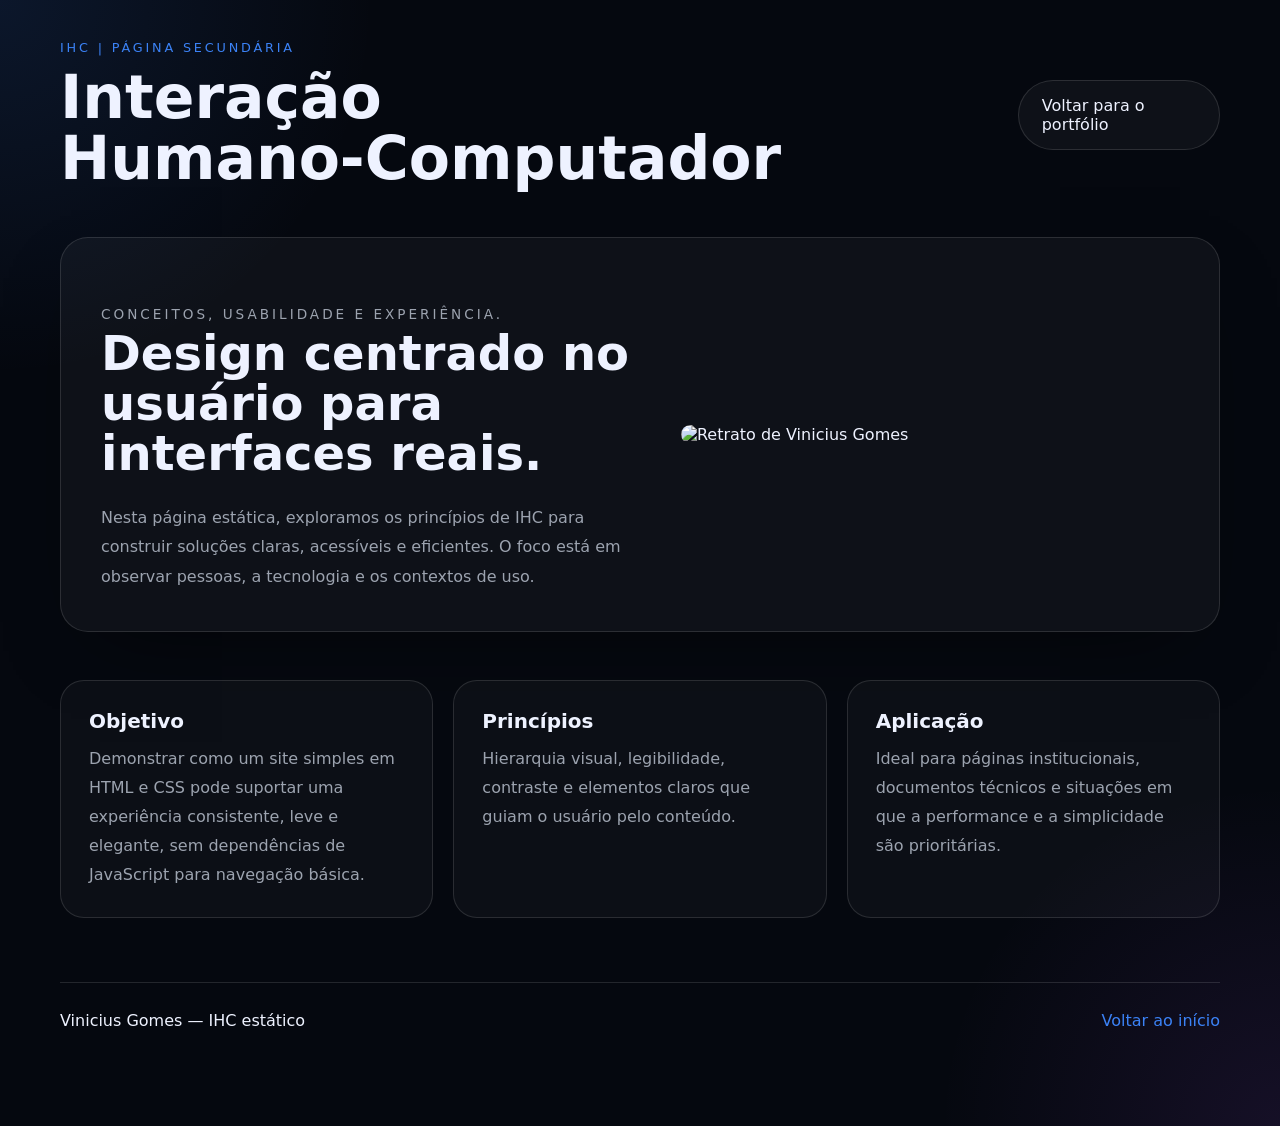
==== public/ihc/index.html @ b894da50 "feat: add IHC static page and styles for improved user experience" ====
<!doctype html>
<html lang="pt-BR">
  <head>
    <meta charset="UTF-8" />
    <meta name="viewport" content="width=device-width, initial-scale=1.0" />
    <title>IHC — Vinicius Gomes</title>
    <meta name="description" content="Página estática IHC de Vinicius Gomes." />
    <link rel="stylesheet" href="styles.css" />
  </head>
  <body>
    <div class="page">
      <header class="site-header">
        <div>
          <p class="site-label">IHC | Página secundária</p>
          <h1>Interação Humano‑Computador</h1>
        </div>
        <a class="button button-ghost" href="/">Voltar para o portfólio</a>
      </header>

      <main>
        <section class="hero-card">
          <div class="hero-copy">
            <p class="eyebrow">Conceitos, usabilidade e experiência.</p>
            <h2>Design centrado no usuário para interfaces reais.</h2>
            <p>
              Nesta página estática, exploramos os princípios de IHC para construir soluções claras,
              acessíveis e eficientes. O foco está em observar pessoas, a tecnologia e os contextos de uso.
            </p>
          </div>
          <img src="assets/avatar.png" alt="Retrato de Vinicius Gomes" />
        </section>

        <section class="info-grid">
          <article>
            <h3>Objetivo</h3>
            <p>
              Demonstrar como um site simples em HTML e CSS pode suportar uma experiência consistente,
              leve e elegante, sem dependências de JavaScript para navegação básica.
            </p>
          </article>
          <article>
            <h3>Princípios</h3>
            <p>
              Hierarquia visual, legibilidade, contraste e elementos claros que guiam o usuário pelo conteúdo.
            </p>
          </article>
          <article>
            <h3>Aplicação</h3>
            <p>
              Ideal para páginas institucionais, documentos técnicos e situações em que a performance
              e a simplicidade são prioritárias.
            </p>
          </article>
        </section>
      </main>

      <footer class="site-footer">
        <p>Vinicius Gomes — IHC estático</p>
        <a href="/">Voltar ao início</a>
      </footer>
    </div>
  </body>
</html>
---- public/ihc/styles.css ----
:root {
  color-scheme: dark;
  --bg: #05080f;
  --surface: rgba(255, 255, 255, 0.06);
  --surface-strong: rgba(255, 255, 255, 0.1);
  --border: rgba(255, 255, 255, 0.12);
  --text: #eef2ff;
  --muted: #9ca3af;
  --primary: #3b82f6;
  --accent: #a855f7;
  --radius: 1.75rem;
}

* {
  box-sizing: border-box;
}

html {
  scroll-behavior: smooth;
}

body {
  margin: 0;
  min-height: 100vh;
  font-family: 'Inter', system-ui, sans-serif;
  background: radial-gradient(circle at top left, rgba(59, 130, 246, 0.12), transparent 22%),
    radial-gradient(circle at bottom right, rgba(168, 85, 247, 0.1), transparent 20%),
    var(--bg);
  color: var(--text);
}

img {
  max-width: 100%;
  display: block;
  border-radius: 1.5rem;
}

a {
  color: inherit;
  text-decoration: none;
}

button,
.button {
  font: inherit;
}

.page {
  width: min(1160px, calc(100% - 2rem));
  margin: 0 auto;
  padding: 2.5rem 0 3rem;
}

.site-header,
.site-footer {
  display: flex;
  align-items: center;
  justify-content: space-between;
  gap: 1rem;
  margin-bottom: 3rem;
}

.site-label {
  margin: 0 0 0.75rem;
  color: var(--primary);
  font-size: 0.8rem;
  text-transform: uppercase;
  letter-spacing: 0.22em;
}

.site-header h1,
.hero-card h2,
.info-grid h3,
.site-footer p {
  margin: 0;
}

.site-header h1 {
  font-size: clamp(2.4rem, 5vw, 3.75rem);
  line-height: 1.02;
}

.button-ghost,
.button {
  display: inline-flex;
  align-items: center;
  justify-content: center;
  padding: 0.95rem 1.4rem;
  border-radius: 999px;
  border: 1px solid var(--border);
  background: rgba(255, 255, 255, 0.04);
  color: var(--text);
  transition: transform 0.2s ease, border-color 0.2s ease, background-color 0.2s ease;
}

.button-ghost:hover,
.button:hover {
  transform: translateY(-1px);
  border-color: rgba(59, 130, 246, 0.6);
  background: rgba(59, 130, 246, 0.1);
}

.hero-card {
  display: grid;
  gap: 2rem;
  padding: 2.5rem;
  border-radius: var(--radius);
  background: rgba(255, 255, 255, 0.04);
  border: 1px solid var(--border);
  box-shadow: 0 30px 80px -40px rgba(0, 0, 0, 0.7);
}

.hero-copy {
  max-width: 40rem;
}

.eyebrow {
  margin: 0 0 1rem;
  font-size: 0.85rem;
  text-transform: uppercase;
  letter-spacing: 0.22em;
  color: var(--primary);
}

.hero-card h2 {
  font-size: clamp(2rem, 4vw, 3rem);
  line-height: 1.05;
}

.hero-card p {
  margin: 1.5rem 0 0;
  color: var(--muted);
  line-height: 1.85;
}

.info-grid {
  display: grid;
  gap: 1.25rem;
  margin-top: 3rem;
  grid-template-columns: repeat(auto-fit, minmax(220px, 1fr));
}

.info-grid article {
  background: rgba(255, 255, 255, 0.03);
  border: 1px solid var(--border);
  border-radius: 1.5rem;
  padding: 1.75rem;
}

.info-grid h3 {
  font-size: 1.25rem;
  margin-bottom: 0.75rem;
}

.info-grid p {
  margin: 0;
  color: var(--muted);
  line-height: 1.8;
}

.site-footer {
  margin-top: 4rem;
  border-top: 1px solid var(--border);
  padding-top: 1.75rem;
}

.site-footer a {
  color: var(--primary);
}

@media (min-width: 900px) {
  .hero-card {
    grid-template-columns: minmax(0, 1.1fr) 1fr;
    align-items: center;
  }
}

@media (max-width: 720px) {
  .site-header,
  .site-footer {
    flex-direction: column;
    align-items: flex-start;
  }

  .site-header {
    margin-bottom: 2rem;
  }
}
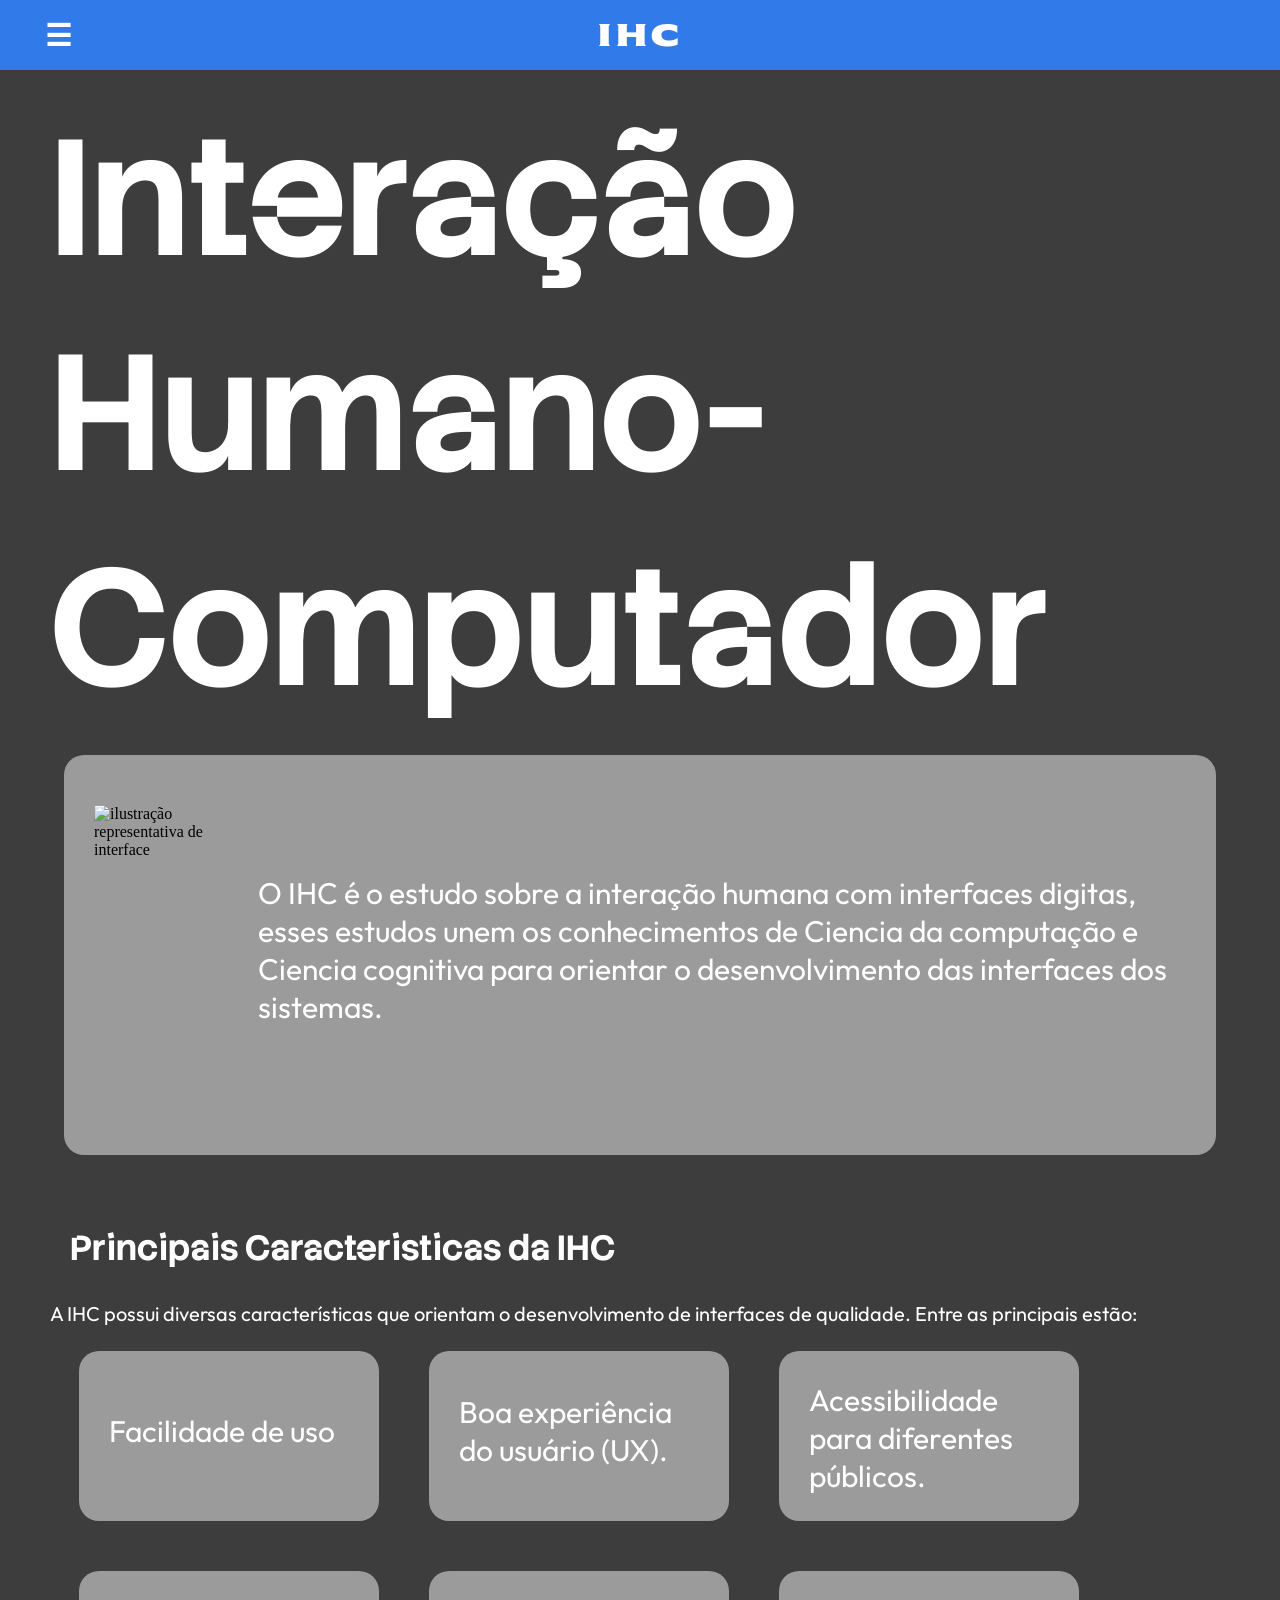
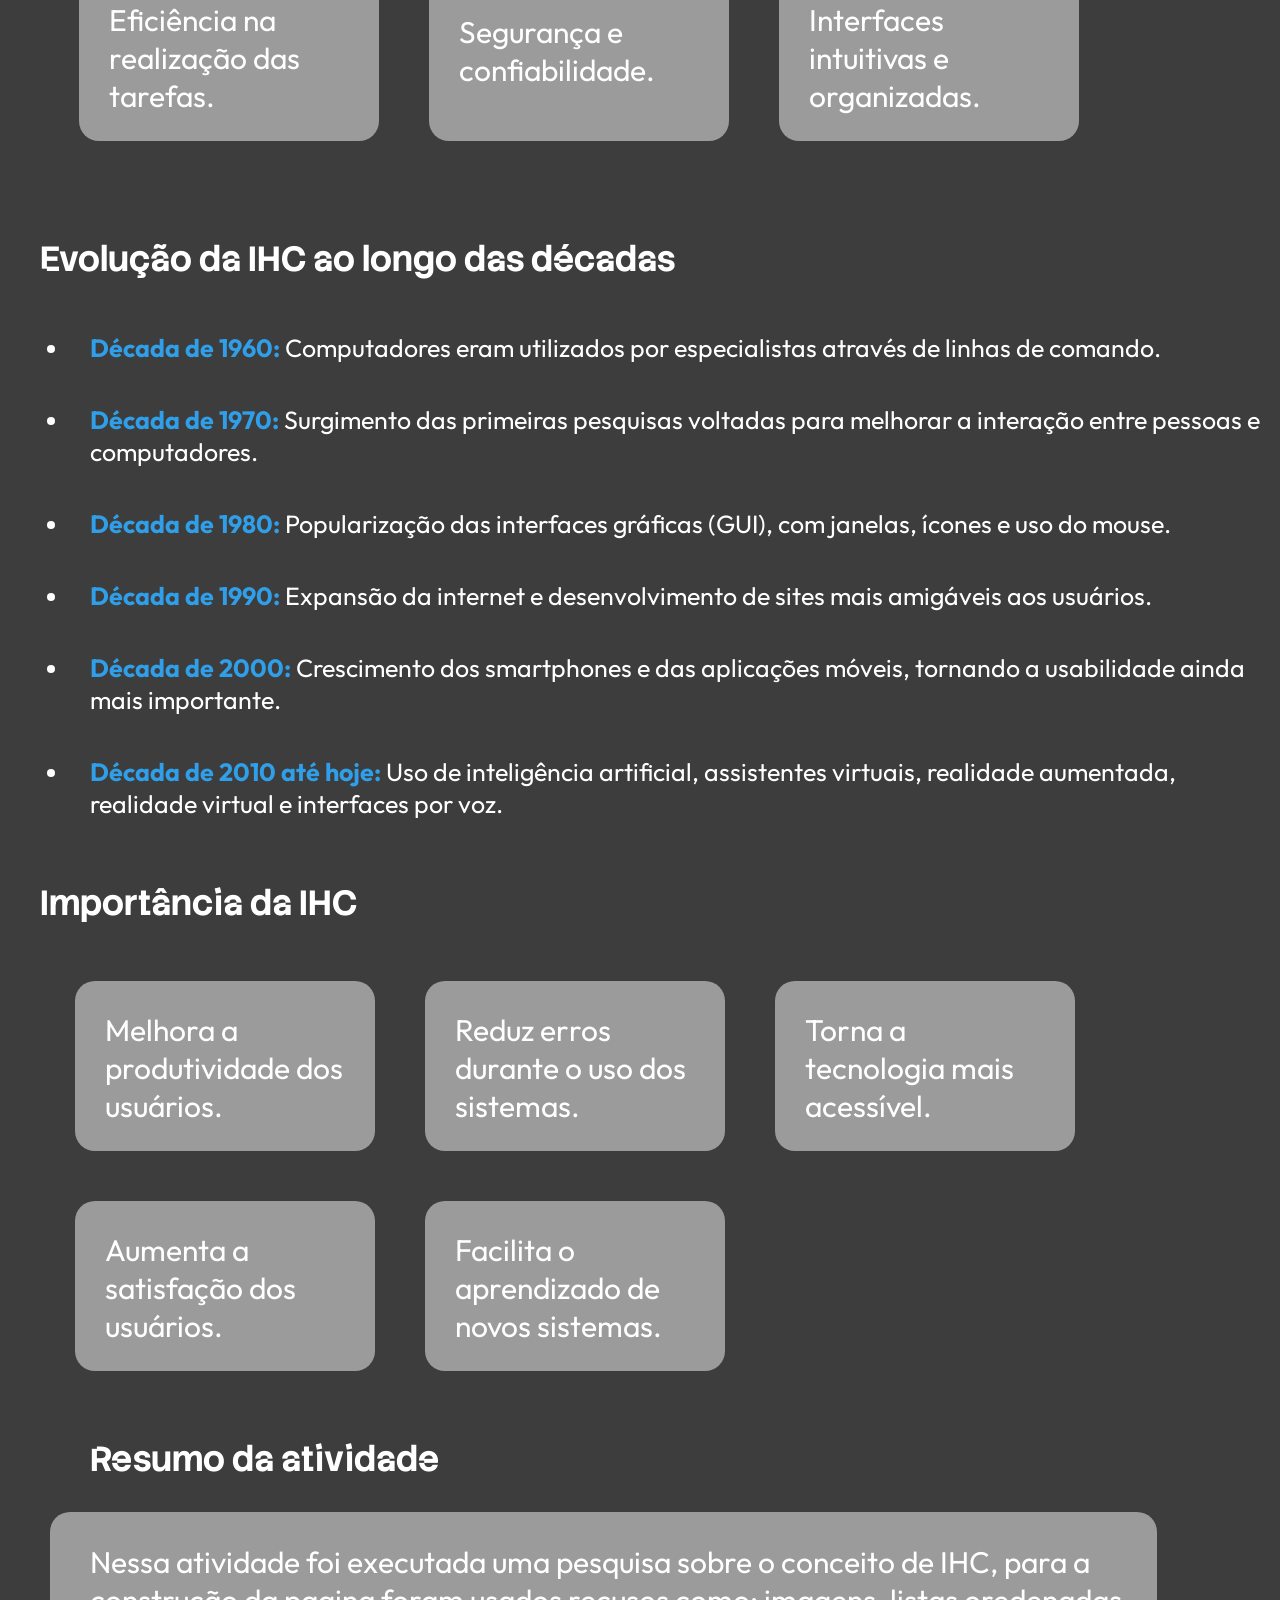
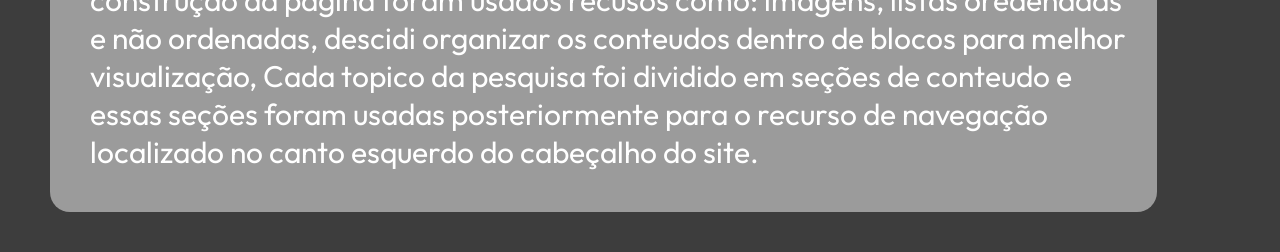
==== commit 4096f58c: "feat: add IHC interface example image and styles for enhanced presentation" ====
--- a/public/ihc/index.html
+++ b/public/ihc/index.html
@@ -1,63 +1,127 @@
-<!doctype html>
-<html lang="pt-BR">
-  <head>
-    <meta charset="UTF-8" />
-    <meta name="viewport" content="width=device-width, initial-scale=1.0" />
-    <title>IHC — Vinicius Gomes</title>
-    <meta name="description" content="Página estática IHC de Vinicius Gomes." />
-    <link rel="stylesheet" href="styles.css" />
-  </head>
-  <body>
-    <div class="page">
-      <header class="site-header">
-        <div>
-          <p class="site-label">IHC | Página secundária</p>
-          <h1>Interação Humano‑Computador</h1>
-        </div>
-        <a class="button button-ghost" href="/">Voltar para o portfólio</a>
-      </header>
+<!DOCTYPE html>
+<html lang="pt-br">
+    <head>
+        <style>
+            @import url('https://fonts.googleapis.com/css2?family=Outfit:wght@100..900&family=Roboto:ital,wght@0,100..900;1,100..900&family=Sekuya&family=Stack+Sans+Notch:wght@200..700&display=swap');
+            </style>
+        <meta charset="UTF-8">
+        <meta name="viewport" content="width=device-width, initial-scale=1.0">
+        <title>IHC</title>
+        <link rel="stylesheet" href="style.css">
+    </head>
+    <body>
+        <Header class="head">
+            <details class="menu">
+                <summary>☰</summary>
+                <div class="options">
+                    <a href="#topics">Caracteristicas</a>
+                    <a href="#history">Historia</a>
+                    <a href="#importancia">importância</a>
+                    <a href="#resumo">Conclusão</a>
+                </div>
+            </details>
+            <p id="textHeader">IHC</p>
 
-      <main>
-        <section class="hero-card">
-          <div class="hero-copy">
-            <p class="eyebrow">Conceitos, usabilidade e experiência.</p>
-            <h2>Design centrado no usuário para interfaces reais.</h2>
-            <p>
-              Nesta página estática, exploramos os princípios de IHC para construir soluções claras,
-              acessíveis e eficientes. O foco está em observar pessoas, a tecnologia e os contextos de uso.
-            </p>
-          </div>
-          <img src="assets/avatar.png" alt="Retrato de Vinicius Gomes" />
+        </Header>
+
+        <section id="introduction">
+
+            <h1 id="titlePage">Interação Humano-Computador</h1>
+
+            <div class="box">
+
+                <img class="imageBox" src="/ihc-page/assets/interface-exemple.jpg" alt="ilustração representativa de interface">
+
+                <p class="textBox">
+                    O IHC é o estudo sobre a interação humana com interfaces digitas, esses estudos unem os conhecimentos de Ciencia da computação e Ciencia cognitiva para orientar o desenvolvimento das interfaces dos sistemas.
+                </p>
+            </div>
+
         </section>
 
-        <section class="info-grid">
-          <article>
-            <h3>Objetivo</h3>
-            <p>
-              Demonstrar como um site simples em HTML e CSS pode suportar uma experiência consistente,
-              leve e elegante, sem dependências de JavaScript para navegação básica.
+        <section id="topics">
+            <h1 class="title"> Principais Caracteristicas da IHC</h1>
+            <p id="preCards">
+                A IHC possui diversas características que orientam o desenvolvimento de interfaces de qualidade. Entre as principais estão:
+
             </p>
-          </article>
-          <article>
-            <h3>Princípios</h3>
-            <p>
-              Hierarquia visual, legibilidade, contraste e elementos claros que guiam o usuário pelo conteúdo.
-            </p>
-          </article>
-          <article>
-            <h3>Aplicação</h3>
-            <p>
-              Ideal para páginas institucionais, documentos técnicos e situações em que a performance
-              e a simplicidade são prioritárias.
-            </p>
-          </article>
+            <div id="alignCards">
+
+                <ul class="cards">
+
+                    <li><div class="card"><p class="textBox">Facilidade de uso</p></div></li>
+                    <li><div class="card"><p class="textBox">Boa experiência do usuário (UX).</p></div></li>
+                    <li><div class="card"><p class="textBox">Acessibilidade para diferentes públicos.</p></div></li>
+                    <li><div class="card"><p class="textBox">Eficiência na realização das tarefas.</p></div></li>
+                    <li><div class="card"><p class="textBox">Segurança e confiabilidade.</p></div></li>
+                    <li><div class="card"><p class="textBox">Interfaces intuitivas e organizadas.</p></div></li>
+                
+                </ul>
+            </div>
         </section>
-      </main>
 
-      <footer class="site-footer">
-        <p>Vinicius Gomes — IHC estático</p>
-        <a href="/">Voltar ao início</a>
-      </footer>
-    </div>
-  </body>
+        
+
+        <section id="history">
+        <h1 class="title">Evolução da IHC ao longo das décadas</h1>
+            <ol class="timeline">
+                <li>
+                    <strong>Década de 1960:</strong>
+                    Computadores eram utilizados por especialistas através de linhas de comando.
+                </li>
+                <li>
+                    <strong>Década de 1970:</strong>
+                    Surgimento das primeiras pesquisas voltadas para melhorar a interação entre pessoas e computadores.
+                </li>
+        
+                <li>
+                    <strong>Década de 1980:</strong>
+                    Popularização das interfaces gráficas (GUI), com janelas, ícones e uso do mouse.
+                </li>
+        
+                <li>
+                    <strong>Década de 1990:</strong>
+                    Expansão da internet e desenvolvimento de sites mais amigáveis aos usuários.
+                </li>
+        
+                <li>
+                    <strong>Década de 2000:</strong>
+                    Crescimento dos smartphones e das aplicações móveis, tornando a usabilidade ainda mais importante.
+                </li>
+        
+                <li>
+                    <strong>Década de 2010 até hoje:</strong>
+                    Uso de inteligência artificial, assistentes virtuais, realidade aumentada, realidade virtual e interfaces por voz.
+                </li>
+            </ol>
+        </section>
+
+        <section id="importancia">
+            <h1 class="title">Importância da IHC</h2>
+
+            <ul class="cards" style="justify-content: flex-start; margin-left: 50px;">
+                
+                <li><div class="card"><p class="textBox">Melhora a produtividade dos usuários.</p></div></li>
+                <li><div class="card"><p class="textBox">Reduz erros durante o uso dos sistemas.</p></div></li>
+                <li><div class="card"><p class="textBox">Torna a tecnologia mais acessível.</p></div></li>
+                <li><div class="card"><p class="textBox">Aumenta a satisfação dos usuários.</p></div></li>
+                <li><div class="card"><p class="textBox">Facilita o aprendizado de novos sistemas.</p></div></li>
+                
+            </ul>
+        </section>
+        
+        <section id="resumo">
+
+            <h1 class="title">Resumo da atividade</h1>
+
+            <div id="resumeBox" class="box">
+            
+                <p id="resumeText" class="textBox">
+                    Nessa atividade foi executada uma pesquisa sobre o conceito de IHC,
+                    para a construção da pagina foram usados recusos como: imagens, listas oredenadas e não ordenadas, descidi organizar os conteudos dentro de blocos para melhor visualização, Cada topico da pesquisa foi dividido em seções de conteudo e essas seções foram usadas posteriormente para o recurso de navegação localizado no canto esquerdo do cabeçalho do site.
+                </p>
+            </div>
+        </section>
+
+    </body>
 </html>
--- a/public/ihc/style.css
+++ b/public/ihc/style.css
@@ -0,0 +1,221 @@
+
+* {
+    padding: 0px;
+    margin: 0px;
+}
+
+html {
+    scroll-behavior: smooth;
+}
+
+body {
+    background-color: rgb(61, 61, 61);
+    display: flex;
+    flex-wrap: wrap;
+}
+
+#introduction {
+    display: flex;
+    flex-wrap: wrap;
+    justify-content: center;
+}
+
+p {
+    color: #ffffff;
+    font-family: "Outfit", sans-serif;
+    font-size: 20px;
+}
+
+.head {
+    display: flex;
+    width: 100%;
+    height: 70px;
+    background-color: #307ae9;
+    align-items: center;
+    justify-content: center;
+    position: relative;
+}
+
+summary {
+    color: white;
+    list-style: none;
+    cursor: pointer;
+    font-size: 30px;
+    padding: 5px;
+    font-weight: 900;
+}
+
+.options {
+    display: flex;
+    position: absolute;
+    padding: 30px;
+    padding-top: 0;
+    background-color:#307ae9;
+    width: 400px;
+    height: 300px;
+    border-radius: 5%;
+    justify-content: space-around;
+    justify-items: center;
+    flex-direction: column;
+}
+
+.listOptions {
+    list-style-type: armenian;
+}
+
+.options a {
+    padding: 15px;
+    font-family: "Stack Sans Notch", sans-serif;
+    color: white;
+    font-size: 30px;
+}
+
+.menu {
+    position: absolute;
+    left: 40px;
+}
+
+.menu a { 
+    text-decoration: none;
+}
+
+#textHeader {
+    display: flex;
+    letter-spacing: 5px;
+    color: #ffffff;
+    font-size: 30px;
+    font-family: "Sekuya", system-ui;
+} 
+
+#titlePage {
+    margin-left: 20px;
+    font-family: "Stack Sans Notch", sans-serif;
+    font-size: 165px;
+    color: #ffffff;
+    padding: 20px;
+    margin-left: 30px;
+}
+
+.title { 
+    margin-top: 20px;
+    margin-bottom: 10px;
+    margin-left: 20px;
+    font-family: "Stack Sans Notch", sans-serif;
+    font-size: 35px;
+    color: #ffffff;
+    padding: 20px;
+}
+
+
+.box {
+    display: flex;
+    width: 90%;
+    height: 400px;
+    background-color: rgb(155, 155, 155);
+    border-radius: 20px;
+    align-items: center;
+    justify-content: center;
+}
+
+.imageBox {
+    display: flex;
+    width: 30%;
+    height: 300px;
+    padding: 20px;
+    border-radius: 10%;
+    margin-left: 10px;
+
+}
+
+.textBox {
+    font-family: "Outfit", sans-serif;
+    font-size: 30px;
+    display: flex;
+    
+    color: white;
+    margin: 30px;
+    padding-bottom: 10px;
+}
+
+#topics {
+    display: flex;
+    flex-wrap: wrap;
+    ;
+    padding: 30px;
+}
+
+#alignCards {
+    display: flex;
+    width: 90%;
+    justify-content: center;
+}
+
+#preCards {
+    padding-left: 20px;
+}
+
+.cards {
+    display: flex;
+    flex-wrap: wrap;
+    justify-content: center;
+}
+
+.card {
+    background-color: rgb(155, 155, 155);
+    width: 300px;
+    height: 170px;
+    border-radius: 20px;
+    margin: 25px;
+    align-content: center;
+    text-decoration: none;
+    
+
+}
+
+ul {
+    list-style-type: none;
+}
+
+#history {
+    display: flex;
+    flex-direction: column;
+    
+}
+
+.timeline li {
+    margin-left: 70px;
+    color: #ffffff;
+    font-family: "Outfit", sans-serif;
+    font-size: 25px;
+    list-style-type: disc;
+    padding: 20px;
+}
+
+.timeline strong {
+    color: #309fe9;
+}
+
+.point {
+    
+    border-radius: 50%;
+    background-color: #ffffff;
+    
+}
+
+#resumo {
+    display: flex;
+    justify-content: center;
+    flex-direction: column;
+    margin-left: 50px;
+
+}
+
+#resumeBox {
+    height: 300px;
+    margin-bottom: 40px;
+}
+
+#resumeText {
+    margin-left: 40px;
+}
+
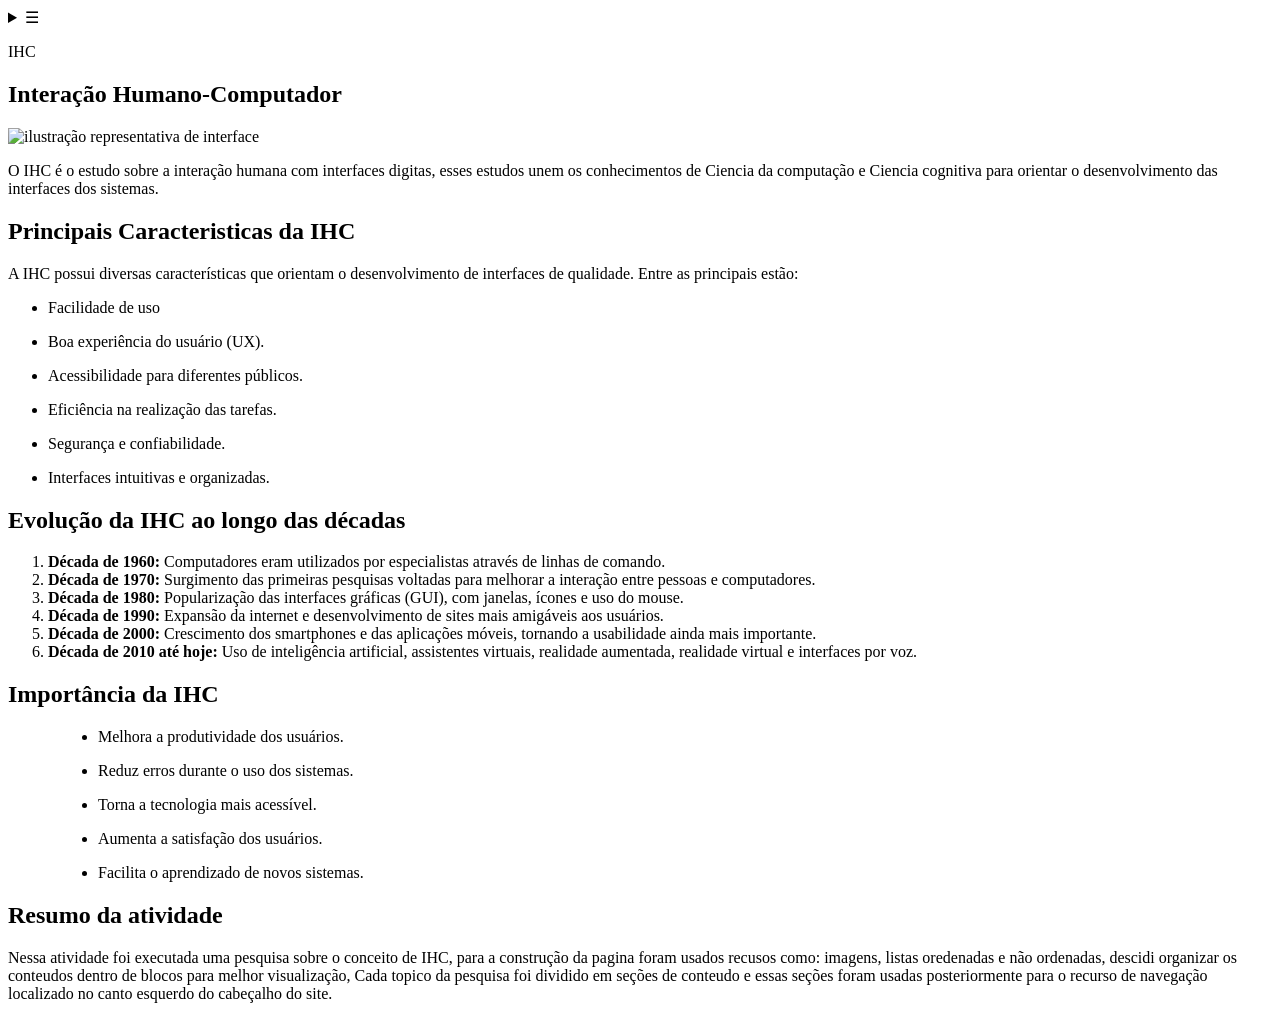
==== commit 8a503aa1: "fix: correct image source path and add base href for IHC page" ====
--- a/public/ihc/index.html
+++ b/public/ihc/index.html
@@ -7,6 +7,7 @@
         <meta charset="UTF-8">
         <meta name="viewport" content="width=device-width, initial-scale=1.0">
         <title>IHC</title>
+        <base href="/ihc/">
         <link rel="stylesheet" href="style.css">
     </head>
     <body>
@@ -30,7 +31,7 @@
 
             <div class="box">
 
-                <img class="imageBox" src="/ihc-page/assets/interface-exemple.jpg" alt="ilustração representativa de interface">
+                <img class="imageBox" src="./assets/interface-exemple.jpg" alt="ilustração representativa de interface">
 
                 <p class="textBox">
                     O IHC é o estudo sobre a interação humana com interfaces digitas, esses estudos unem os conhecimentos de Ciencia da computação e Ciencia cognitiva para orientar o desenvolvimento das interfaces dos sistemas.
